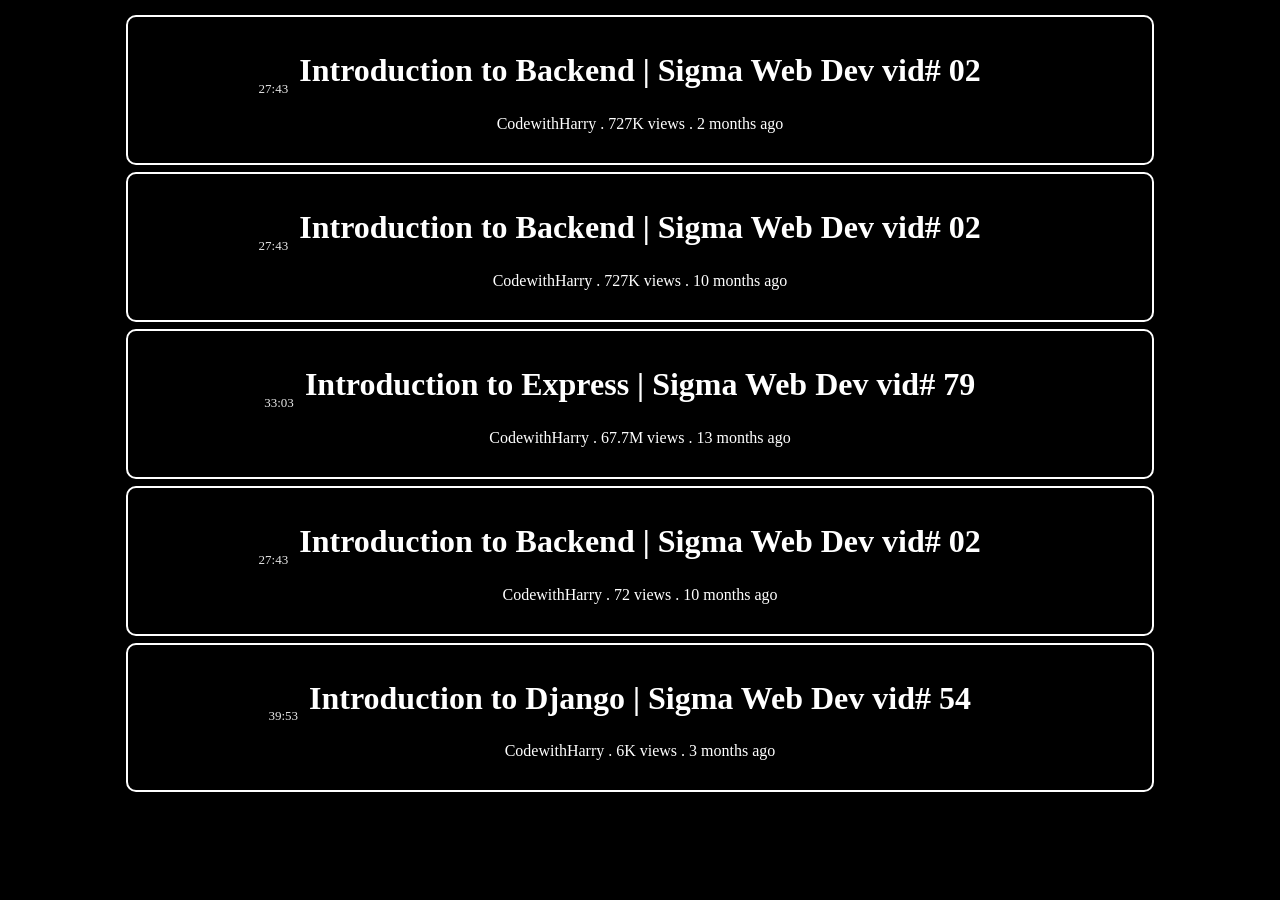
==== card.html @ b570aa1d "create a card in DOM Manupulation" ====
<!DOCTYPE html>
<html lang="en">
<head>
    <meta charset="UTF-8">
    <meta name="viewport" content="width=device-width, initial-scale=1.0">
    <title>Document</title>
</head>
<style>
    body{
        background-color: black;
        color:white;
        display:flex;
        justify-content: center;
        align-items: center;
    }
    
    .card{
        display:flex;
        border:2px solid white;
        width:1000px;
        justify-content: center;
        align-items: center;
        padding: 12px;
        margin:7px;
        border-radius:10px;
        
    }
    .image img{
        width:200px;
    }
    .text h1,p{
        padding:2px 7px;
        text-align: center;
    }
    .image{
        position:relative
    }
    .capsule{
        position:absolute;
        bottom:0;
        right:2px;
        color:white;
        background-color: black;
        border-radius: 2px;
        font-size:13px;
        z-index:10;
        padding:2px;
        opacity:0.9;
    }
    
</style>
<body>
    <div class="container">
        <div class="card">
            <div class="image"><img src="https://i.ytimg.com/vi/gRLdHSabW3o/hqdefault.jpg?sqp=-oaymwEmCKgBEF5IWvKriqkDGQgBFQAAiEIYAdgBAeIBCggYEAIYBjgBQAE=&rs=AOn4CLBOkIyACIrUQH4WItgmM-x89Ebw2Q" alt="">
            <div class="capsule">27:43</div>
            </div>
            <div class="text">
                <h1>Introduction to Backend | Sigma Web Dev vid# 02</h1>
                <p>CodewithHarry . 727K views . 2 months ago</p>

            </div>

        </div>
    </div>

    <script src="card.js"></script>
</body>
</html>
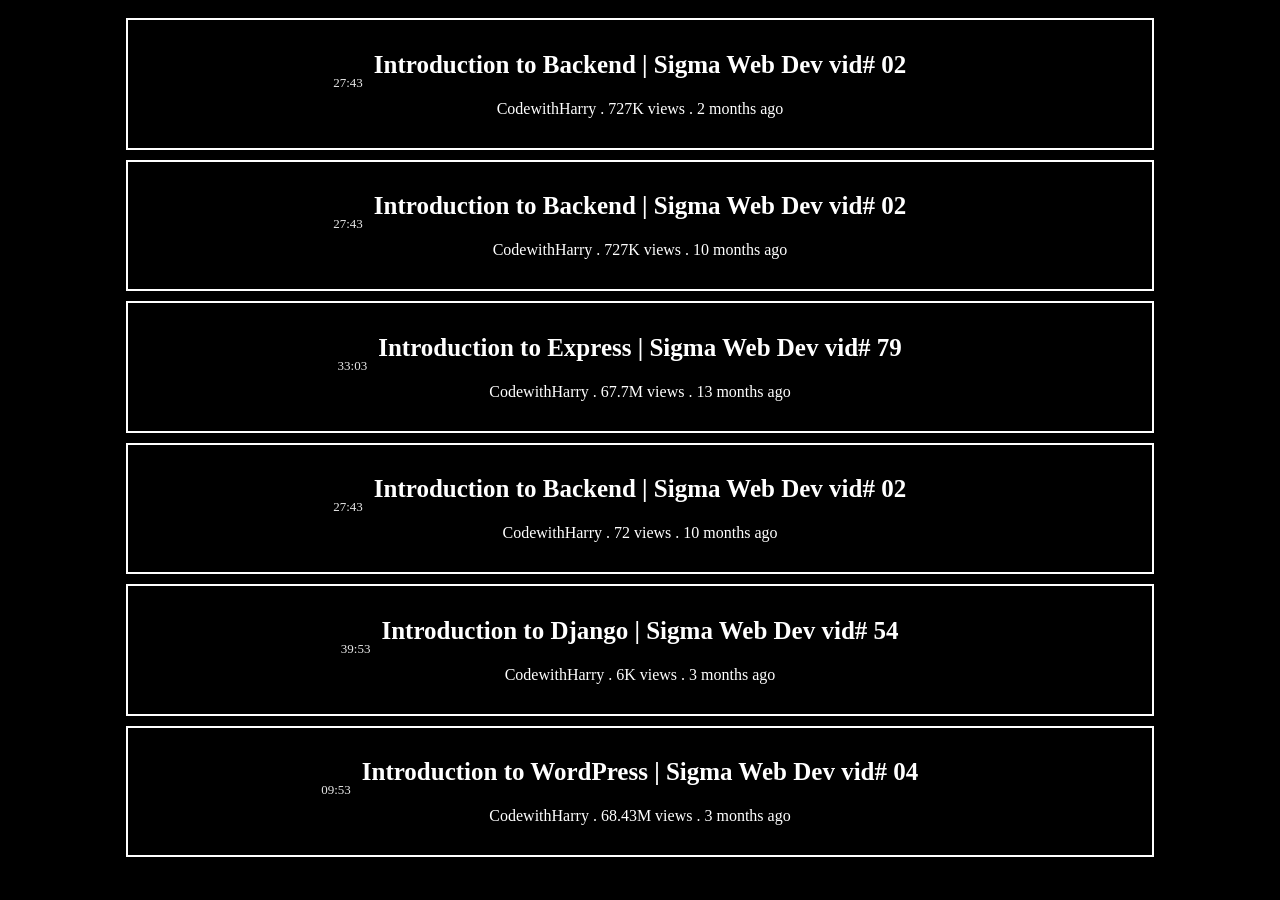
==== commit f9fb6f8e: "events in js" ====
--- a/card.html
+++ b/card.html
@@ -21,8 +21,7 @@
         justify-content: center;
         align-items: center;
         padding: 12px;
-        margin:7px;
-        border-radius:10px;
+        margin:10px;
         
     }
     .image img{
@@ -31,6 +30,9 @@
     .text h1,p{
         padding:2px 7px;
         text-align: center;
+    }
+    .text h1{
+        font-size:25px;
     }
     .image{
         position:relative
